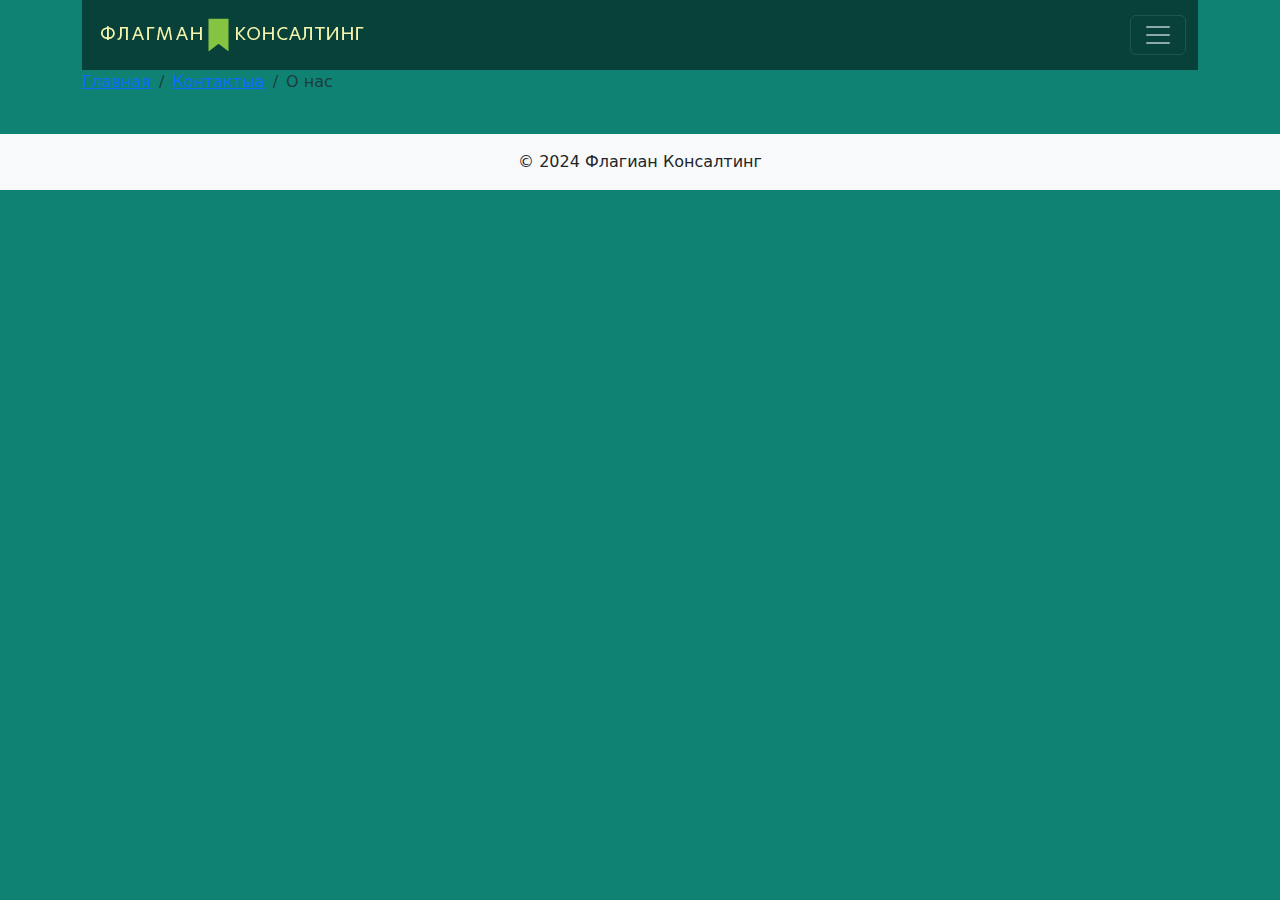
==== about.html @ 5f9f20a0 "Control" ====
<!doctype html>
<html lang="ru">
<head>
    <meta charset="UTF-8">
    <meta name="viewport"
          content="width=device-width, user-scalable=no, initial-scale=1.0, maximum-scale=1.0, minimum-scale=1.0">
    <meta http-equiv="X-UA-Compatible" content="ie=edge">
    <title>Флагиан Консалтинг</title>
    <!--            <link rel="icon" type="image/svg+xml" sizes="any" href="images/favicon.svg">-->
    <link rel="icon" type="image/png" sizes="96x96" href="images/favicon.png">
    <link rel="icon" type="image/svg" sizes="any" href="images/favicon.svg">
    <link href="https://cdn.jsdelivr.net/npm/bootstrap@5.3.3/dist/css/bootstrap.min.css" rel="stylesheet"
          integrity="sha384-QWTKZyjpPEjISv5WaRU9OFeRpok6YctnYmDr5pNlyT2bRjXh0JMhjY6hW+ALEwIH" crossorigin="anonymous">
    <link type="text/css" rel="stylesheet" href="css/style.css">

    <style>
        @import url('https://fonts.googleapis.com/css2?family=Montserrat+Alternates:ital,wght@0,100;0,200;0,300;0,400;0,500;0,600;0,700;0,800;0,900;1,100;1,200;1,300;1,400;1,500;1,600;1,700;1,800;1,900&family=Montserrat:ital,wght@0,100..900;1,100..900&family=Oswald:wght@200..700&display=swap');
    </style>

</head>
<body>

<!-- Главный контейнер -->
<div class="container">
    <!-- шапка -->
    <header>
        <!--     OFFcanvas  навигация -->
        <nav class="navbar navbar-dark nav_flag">
            <!--            <nav class="navbar navbar-dark bg-dark fixed-top">-->
            <div class="container-fluid">
                <a class="navbar-brand" href="index.html"><img src="images/logo_2.png"
                                                               alt="Флагман Консалтинг лого"></a>
                <button class="navbar-toggler" type="button" data-bs-toggle="offcanvas"
                        data-bs-target="#offcanvasDarkNavbar" aria-controls="offcanvasDarkNavbar">
                    <span class="navbar-toggler-icon"></span>
                </button>
                <div class="offcanvas offcanvas-end text-bg-dark" tabindex="-1" id="offcanvasDarkNavbar"
                     aria-labelledby="offcanvasDarkNavbarLabel">
                    <div class="offcanvas-header">
                        <h5 class="offcanvas-title" id="offcanvasDarkNavbarLabel">Флагман Консалтинг</h5>
                        <button type="button" class="btn-close btn-close-white" data-bs-dismiss="offcanvas"
                                aria-label="Close"></button>
                    </div>
                    <div class="offcanvas-body">
                        <ul class="navbar-nav justify-content-end flex-grow-1 pe-3">
                            <li class="nav-item">
                                <a class="nav-link active" aria-current="page" href="#">Консалтинг</a>
                            </li>

                            <li class="nav-item dropdown">
                                <a class="nav-link dropdown-toggle" href="#" role="button" data-bs-toggle="dropdown"
                                   aria-expanded="false">
                                    Оценка персонала
                                </a>
                                <ul class="dropdown-menu dropdown-menu-dark">
                                    <li><a class="dropdown-item" href="#">Какие задачи решаем</a></li>
                                    <li><a class="dropdown-item" href="#">Оценочные инструменты</a></li>
                                    <li><a class="dropdown-item" href="#">Целевые аудитории для оценки</a></li>
                                    <li>
                                        <hr class="dropdown-divider">
                                    </li>
                                    <li><a class="dropdown-item" href="#">Наши Преимущества</a></li>
                                </ul>

                            </li>

                            <li class="nav-item dropdown">
                                <a class="nav-link dropdown-toggle" href="#" role="button" data-bs-toggle="dropdown"
                                   aria-expanded="false">
                                    Тренинги
                                </a>
                                <ul class="dropdown-menu dropdown-menu-dark">
                                    <li><a class="dropdown-item" href="#">Для Менеджеров по работе <br> с ключевыми
                                        клиентами (KAM)</a></li>
                                    <li><a class="dropdown-item" href="#">Для аптечных <br>и медицинских
                                        представителей<br>Полевые силы</a></li>
                                    <li>
                                        <hr class="dropdown-divider">
                                    </li>
                                    <li><a class="dropdown-item" href="#">Для Лидеров коммерческих команд <br>
                                        Менеджеров
                                        back-office</a></li>
                                </ul>

                            </li>

                            <li class="nav-item dropdown">
                                <a class="nav-link dropdown-toggle" href="#" role="button" data-bs-toggle="dropdown"
                                   aria-expanded="false">
                                    ЭКСПЕРТЫ
                                </a>
                                <ul class="dropdown-menu dropdown-menu-dark">
                                    <li><a class="dropdown-item" href="#">Лидеры команды</a></li>
                                    <li><a class="dropdown-item" href="#">Почему выбирают нас</a></li>
                                    <!--                                    <li>-->
                                    <!--                                        <hr class="dropdown-divider">-->
                                    <!--                                    </li>-->
                                    <!--                                    <li><a class="dropdown-item" href="#">Что-то еще здесь</a></li>-->
                                </ul>

                            </li>

                            <li class="nav-item">
                                <a class="nav-link" href="#">Этапы реализации проектов</a>
                            </li>
                            <li class="nav-item">
                                <a class="nav-link" href="#">Реализованные проекты <br>Отзывы участников</a>
                                <a class="nav-link" href="about.html">О нас</a>
                                <a class="nav-link" href="contacts.html">Контакты. Обратная связь</a>
                            </li>
                        </ul>
                        <!--                        <form class="d-flex mt-3" role="search">-->
                        <!--                            <input class="form-control me-2" type="search" placeholder="Поиск" aria-label="Поиск">-->
                        <!--                            <button class="btn btn-success" type="submit">Поиск</button>-->
                        <!--                        </form>-->
                    </div>
                </div>
            </div>
        </nav>
        <!--  end of навигация -->
        <!--        <h1 class="montserrat-alternates-bold">ЦЕНТР РАЗВИТИЯ ПЕРСОНАЛА</h1>-->
    </header>
    <!-- end of шапка -->
    <!--хлебные крошки-->
        <nav aria-label="breadcrumb">
  <ol class="breadcrumb">
    <li class="breadcrumb-item"><a href="index.html">Главная</a></li>
    <li class="breadcrumb-item"><a href="contacts.html">Контактыа</a></li>
    <li class="breadcrumb-item active" aria-current="page">О нас</li>
  </ol>
</nav>
    <!--хлебные крошки-->


</div>
<!--подвал-->
<br>
<footer class="bg-body-tertiary text-center text-lg-start">
    <!-- Copyright -->
    <div class="text-center p-3" style="background-color: rgba(255, 255, 255, 0.05);">
        © 2024 Флагиан Консалтинг
    </div>
    <!-- Copyright -->
</footer>
<!--подвал end-->
<!-- end of Главный контейнер -->
<script src="https://cdn.jsdelivr.net/npm/bootstrap@5.3.3/dist/js/bootstrap.bundle.min.js"
        integrity="sha384-YvpcrYf0tY3lHB60NNkmXc5s9fDVZLESaAA55NDzOxhy9GkcIdslK1eN7N6jIeHz"
        crossorigin="anonymous"></script>
</body>
</html>
---- css/style.css ----
section,
header,
nav,
article,
aside,
footer {
    display: block;
}

body {
  background-color: #0F8273;
   }

.nav_flag {
  background-color: #08413A;
}

h1, h2 {
  /*text-decoration-color: #F8FAA7;*/
  color: #F8FAA7;
  align-items: center;


}
.col-centered{
   float: none;
   margin: 0 auto;
}

p {
   margin-top: 20px;
}

nav {
  color: #F8FAA7;
}
/*.slide {*/
/* color: #08413A;*/
/*  */
/*}*/
/*.container- {*/
/*  background-color: #0B6256;*/
/*}*/

/*<uniquifier>: Use a unique and descriptive class name*/
/*<weight>: Use a value from 200 to 700
ExtraLight 200 Light 300 Regular 400 Medium 500 SemiBold 600 Bold 700*/
/* */
/*.oswald-container {*/
/*  font-family: "Oswald", sans-serif;*/
/*  font-optical-sizing: auto;*/
/*  font-weight:400;*/
/*  font-style: normal;*/
/*}*/

.montserrat-container {
  font-family: "Montserrat", sans-serif;
  font-optical-sizing: auto;
  font-weight: 400;
  font-style: normal;
}

.montserrat-alternates-thin {
  font-family: "Montserrat Alternates", sans-serif;
  font-weight: 100;
  font-style: normal;
}

.montserrat-alternates-extralight {
  font-family: "Montserrat Alternates", sans-serif;
  font-weight: 200;
  font-style: normal;
}

.montserrat-alternates-light {
  font-family: "Montserrat Alternates", sans-serif;
  font-weight: 300;
  font-style: normal;
}

.montserrat-alternates-regular {
  font-family: "Montserrat Alternates", sans-serif;
  font-weight: 400;
  font-style: normal;
}

.montserrat-alternates-medium {
  font-family: "Montserrat Alternates", sans-serif;
  font-weight: 500;
  font-style: normal;
}

.montserrat-alternates-semibold {
  font-family: "Montserrat Alternates", sans-serif;
  font-weight: 600;
  font-style: normal;
}

.montserrat-alternates-bold {
  font-family: "Montserrat Alternates", sans-serif;
  font-weight: 700;
  font-style: normal;
}

.montserrat-alternates-extrabold {
  font-family: "Montserrat Alternates", sans-serif;
  font-weight: 800;
  font-style: normal;
}

.montserrat-alternates-black {
  font-family: "Montserrat Alternates", sans-serif;
  font-weight: 900;
  font-style: normal;
}

.montserrat-alternates-thin-italic {
  font-family: "Montserrat Alternates", sans-serif;
  font-weight: 100;
  font-style: italic;
}

.montserrat-alternates-extralight-italic {
  font-family: "Montserrat Alternates", sans-serif;
  font-weight: 200;
  font-style: italic;
}

.montserrat-alternates-light-italic {
  font-family: "Montserrat Alternates", sans-serif;
  font-weight: 300;
  font-style: italic;
}

.montserrat-alternates-regular-italic {
  font-family: "Montserrat Alternates", sans-serif;
  font-weight: 400;
  font-style: italic;
}

.montserrat-alternates-medium-italic {
  font-family: "Montserrat Alternates", sans-serif;
  font-weight: 500;
  font-style: italic;
}

.montserrat-alternates-semibold-italic {
  font-family: "Montserrat Alternates", sans-serif;
  font-weight: 600;
  font-style: italic;
}

.montserrat-alternates-bold-italic {
  font-family: "Montserrat Alternates", sans-serif;
  font-weight: 700;
  font-style: italic;
}

.montserrat-alternates-extrabold-italic {
  font-family: "Montserrat Alternates", sans-serif;
  font-weight: 800;
  font-style: italic;
}

.montserrat-alternates-black-italic {
  font-family: "Montserrat Alternates", sans-serif;
  font-weight: 900;
  font-style: italic;
}
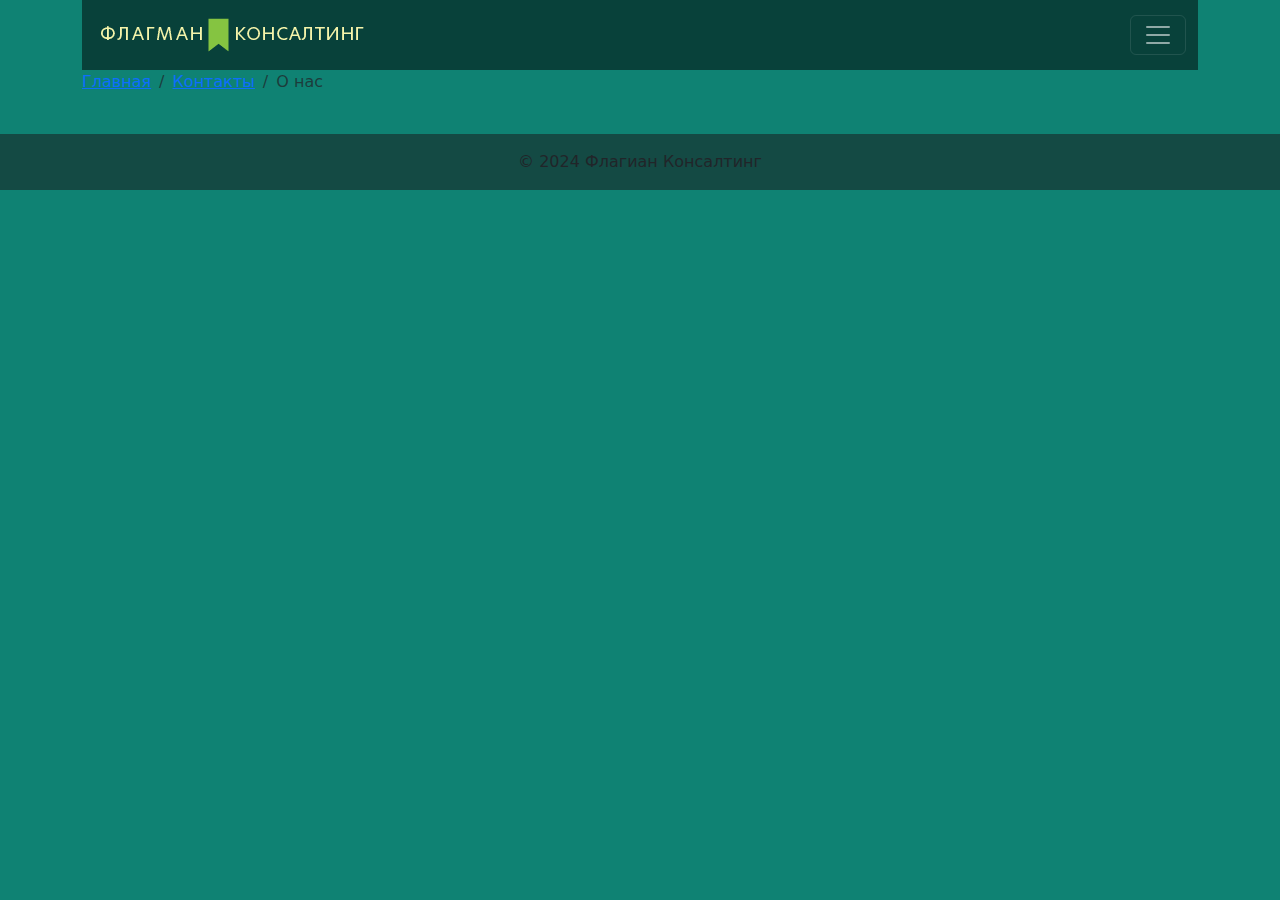
==== commit c112be75: "container" ====
--- a/about.html
+++ b/about.html
@@ -123,19 +123,20 @@
     <!-- end of шапка -->
     <!--хлебные крошки-->
         <nav aria-label="breadcrumb">
-  <ol class="breadcrumb">
-    <li class="breadcrumb-item"><a href="index.html">Главная</a></li>
-    <li class="breadcrumb-item"><a href="contacts.html">Контактыа</a></li>
-    <li class="breadcrumb-item active" aria-current="page">О нас</li>
-  </ol>
-</nav>
+          <ol class="breadcrumb">
+            <li class="breadcrumb-item"><a href="index.html">Главная</a></li>
+            <li class="breadcrumb-item"><a href="contacts.html">Контакты</a></li>
+            <li class="breadcrumb-item active" aria-current="page">О нас</li>
+          </ol>
+        </nav>
     <!--хлебные крошки-->
 
 
 </div>
 <!--подвал-->
 <br>
-<footer class="bg-body-tertiary text-center text-lg-start">
+<footer class="nav_flag text-center text-lg-start">
+<!--<footer class="bg-body-tertiary text-center text-lg-start">-->
     <!-- Copyright -->
     <div class="text-center p-3" style="background-color: rgba(255, 255, 255, 0.05);">
         © 2024 Флагиан Консалтинг
--- a/css/style.css
+++ b/css/style.css
@@ -33,6 +33,14 @@
 
 nav {
   color: #F8FAA7;
+}
+
+.bg-card {
+  background-color: #FCFDCF;
+}
+.offcanvasDarkNavbar2 {
+  color: #78E100;
+  background-color: rgba(8,65,58, .95);
 }
 /*.slide {*/
 /* color: #08413A;*/
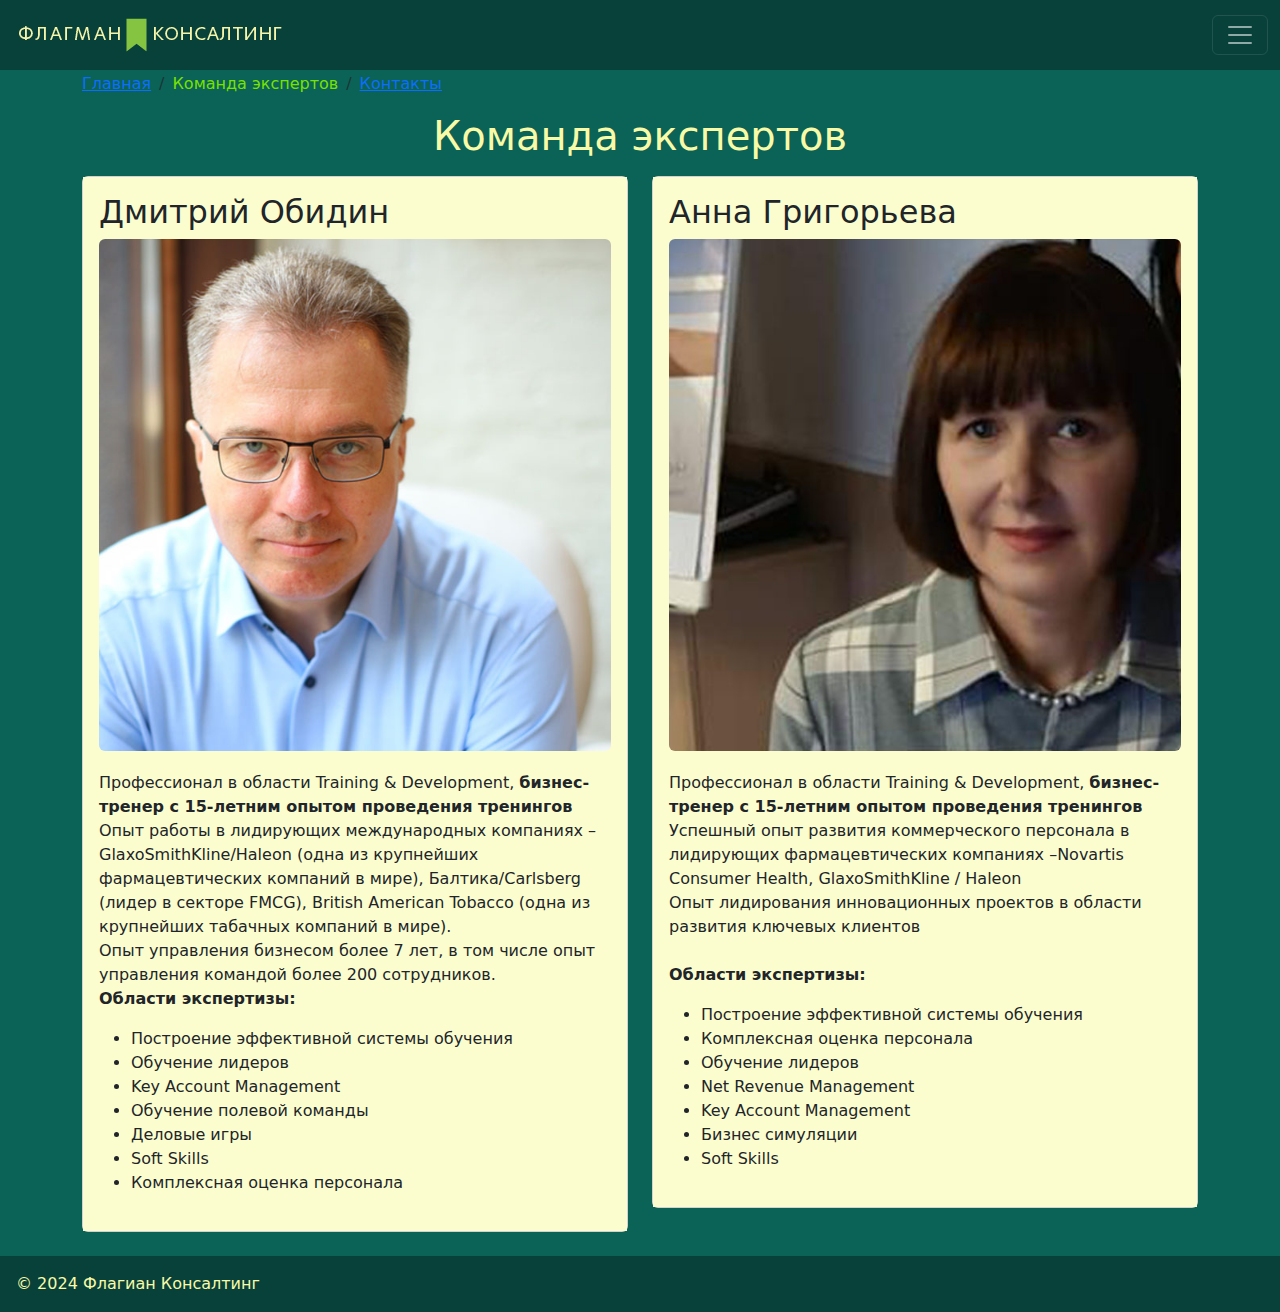
==== commit 73022e1f: "about_contacts" ====
--- a/about.html
+++ b/about.html
@@ -5,10 +5,10 @@
     <meta name="viewport"
           content="width=device-width, user-scalable=no, initial-scale=1.0, maximum-scale=1.0, minimum-scale=1.0">
     <meta http-equiv="X-UA-Compatible" content="ie=edge">
-    <title>Флагиан Консалтинг</title>
+    <title>Команда экспертов Флагиан Консалтинг</title>
     <!--            <link rel="icon" type="image/svg+xml" sizes="any" href="images/favicon.svg">-->
     <link rel="icon" type="image/png" sizes="96x96" href="images/favicon.png">
-    <link rel="icon" type="image/svg" sizes="any" href="images/favicon.svg">
+    <!--    <link rel="icon" type="image/svg" sizes="any" href="images/favicon.svg">-->
     <link href="https://cdn.jsdelivr.net/npm/bootstrap@5.3.3/dist/css/bootstrap.min.css" rel="stylesheet"
           integrity="sha384-QWTKZyjpPEjISv5WaRU9OFeRpok6YctnYmDr5pNlyT2bRjXh0JMhjY6hW+ALEwIH" crossorigin="anonymous">
     <link type="text/css" rel="stylesheet" href="css/style.css">
@@ -25,7 +25,7 @@
     <!-- шапка -->
     <header>
         <!--     OFFcanvas  навигация -->
-        <nav class="navbar navbar-dark nav_flag">
+        <nav class="navbar navbar-dark nav_flag fixed-top">
             <!--            <nav class="navbar navbar-dark bg-dark fixed-top">-->
             <div class="container-fluid">
                 <a class="navbar-brand" href="index.html"><img src="images/logo_2.png"
@@ -34,80 +34,83 @@
                         data-bs-target="#offcanvasDarkNavbar" aria-controls="offcanvasDarkNavbar">
                     <span class="navbar-toggler-icon"></span>
                 </button>
-                <div class="offcanvas offcanvas-end text-bg-dark" tabindex="-1" id="offcanvasDarkNavbar"
+                <div class="offcanvas offcanvas-end  offcanvasDarkNavbar2" data-bs-scroll="true" tabindex="-1"
+                     id="offcanvasDarkNavbar"
                      aria-labelledby="offcanvasDarkNavbarLabel">
                     <div class="offcanvas-header">
                         <h5 class="offcanvas-title" id="offcanvasDarkNavbarLabel">Флагман Консалтинг</h5>
                         <button type="button" class="btn-close btn-close-white" data-bs-dismiss="offcanvas"
                                 aria-label="Close"></button>
                     </div>
-                    <div class="offcanvas-body">
-                        <ul class="navbar-nav justify-content-end flex-grow-1 pe-3">
+                    <div class="offcanvas-body ">
+                        <ul class="navbar-nav justify-content-end flex-grow-1 pe-3 ">
                             <li class="nav-item">
-                                <a class="nav-link active" aria-current="page" href="#">Консалтинг</a>
-                            </li>
-
-                            <li class="nav-item dropdown">
-                                <a class="nav-link dropdown-toggle" href="#" role="button" data-bs-toggle="dropdown"
-                                   aria-expanded="false">
-                                    Оценка персонала
-                                </a>
-                                <ul class="dropdown-menu dropdown-menu-dark">
-                                    <li><a class="dropdown-item" href="#">Какие задачи решаем</a></li>
-                                    <li><a class="dropdown-item" href="#">Оценочные инструменты</a></li>
-                                    <li><a class="dropdown-item" href="#">Целевые аудитории для оценки</a></li>
-                                    <li>
-                                        <hr class="dropdown-divider">
-                                    </li>
-                                    <li><a class="dropdown-item" href="#">Наши Преимущества</a></li>
-                                </ul>
-
-                            </li>
-
-                            <li class="nav-item dropdown">
-                                <a class="nav-link dropdown-toggle" href="#" role="button" data-bs-toggle="dropdown"
-                                   aria-expanded="false">
-                                    Тренинги
-                                </a>
-                                <ul class="dropdown-menu dropdown-menu-dark">
-                                    <li><a class="dropdown-item" href="#">Для Менеджеров по работе <br> с ключевыми
-                                        клиентами (KAM)</a></li>
-                                    <li><a class="dropdown-item" href="#">Для аптечных <br>и медицинских
-                                        представителей<br>Полевые силы</a></li>
-                                    <li>
-                                        <hr class="dropdown-divider">
-                                    </li>
-                                    <li><a class="dropdown-item" href="#">Для Лидеров коммерческих команд <br>
-                                        Менеджеров
-                                        back-office</a></li>
-                                </ul>
-
-                            </li>
-
-                            <li class="nav-item dropdown">
-                                <a class="nav-link dropdown-toggle" href="#" role="button" data-bs-toggle="dropdown"
-                                   aria-expanded="false">
-                                    ЭКСПЕРТЫ
-                                </a>
-                                <ul class="dropdown-menu dropdown-menu-dark">
-                                    <li><a class="dropdown-item" href="#">Лидеры команды</a></li>
-                                    <li><a class="dropdown-item" href="#">Почему выбирают нас</a></li>
-                                    <!--                                    <li>-->
-                                    <!--                                        <hr class="dropdown-divider">-->
-                                    <!--                                    </li>-->
-                                    <!--                                    <li><a class="dropdown-item" href="#">Что-то еще здесь</a></li>-->
-                                </ul>
-
-                            </li>
-
-                            <li class="nav-item">
-                                <a class="nav-link" href="#">Этапы реализации проектов</a>
-                            </li>
-                            <li class="nav-item">
-                                <a class="nav-link" href="#">Реализованные проекты <br>Отзывы участников</a>
-                                <a class="nav-link" href="about.html">О нас</a>
+                                <a class="nav-link " href="index.html">Главная</a>
+                                <a class="nav-link active" aria-current="page" href="about.html">Команда экспертов</a>
                                 <a class="nav-link" href="contacts.html">Контакты. Обратная связь</a>
                             </li>
+
+                            <!--                            <li class="nav-item dropdown">-->
+                            <!--                                <a class="nav-link dropdown-toggle" href="#" role="button" data-bs-toggle="dropdown"-->
+                            <!--                                   aria-expanded="false">-->
+                            <!--                                    Оценка персонала-->
+                            <!--                                </a>-->
+                            <!--                                <ul class="dropdown-menu dropdown-menu-dark">-->
+                            <!--                                    <li><a class="dropdown-item" disabled>Какие задачи решаем</a></li>-->
+                            <!--                                    <li><a class="dropdown-item" disabled>Оценочные инструменты</a></li>-->
+                            <!--                                    <li><a class="dropdown-item" disabled>Целевые аудитории для оценки</a></li>-->
+                            <!--                                    <li>-->
+                            <!--                                        <hr class="dropdown-divider">-->
+                            <!--                                    </li>-->
+                            <!--                                    <li><a class="dropdown-item" href="#">Наши Преимущества</a></li>-->
+                            <!--                                </ul>-->
+
+                            <!--                            </li>-->
+
+                            <!--                            <li class="nav-item dropdown">-->
+                            <!--                                <a class="nav-link dropdown-toggle" href="#" role="button" data-bs-toggle="dropdown"-->
+                            <!--                                   aria-expanded="false">-->
+                            <!--                                    Тренинги-->
+                            <!--                                </a>-->
+                            <!--                                <ul class="dropdown-menu dropdown-menu-dark">-->
+                            <!--                                    <li><a class="dropdown-item" href="#">Для Менеджеров по работе <br> с ключевыми-->
+                            <!--                                        клиентами (KAM)</a></li>-->
+                            <!--                                    <li><a class="dropdown-item" href="#">Для аптечных <br>и медицинских-->
+                            <!--                                        представителей<br>Полевые силы</a></li>-->
+                            <!--                                    <li>-->
+                            <!--                                        <hr class="dropdown-divider">-->
+                            <!--                                    </li>-->
+                            <!--                                    <li><a class="dropdown-item" href="#">Для Лидеров коммерческих команд <br>-->
+                            <!--                                        Менеджеров-->
+                            <!--                                        back-office</a></li>-->
+                            <!--                                </ul>-->
+
+                            <!--                            </li>-->
+
+                            <!--                            <li class="nav-item dropdown">-->
+                            <!--                                <a class="nav-link dropdown-toggle" href="#" role="button" data-bs-toggle="dropdown"-->
+                            <!--                                   aria-expanded="false">-->
+                            <!--                                    ЭКСПЕРТЫ-->
+                            <!--                                </a>-->
+                            <!--                                <ul class="dropdown-menu dropdown-menu-dark">-->
+                            <!--                                    <li><a class="dropdown-item" href="#">Лидеры команды</a></li>-->
+                            <!--                                    <li><a class="dropdown-item" href="#">Почему выбирают нас</a></li>-->
+                            <!--                                    &lt;!&ndash;                                    <li>&ndash;&gt;-->
+                            <!--                                    &lt;!&ndash;                                        <hr class="dropdown-divider">&ndash;&gt;-->
+                            <!--                                    &lt;!&ndash;                                    </li>&ndash;&gt;-->
+                            <!--                                    &lt;!&ndash;                                    <li><a class="dropdown-item" href="#">Что-то еще здесь</a></li>&ndash;&gt;-->
+                            <!--                                </ul>-->
+
+                            <!--                            </li>-->
+
+                            <!--                            <li class="nav-item">-->
+                            <!--                                <a class="nav-link" href="#">Этапы реализации проектов</a>-->
+                            <!--                            </li>-->
+                            <!--                            <li class="nav-item">-->
+                            <!--                                &lt;!&ndash;                                <a class="nav-link" href="#">Реализованные проекты <br>Отзывы участников</a>&ndash;&gt;-->
+                            <!--                                <a class="nav-link" href="about.html">Команда экспертов</a>-->
+                            <!--                                <a class="nav-link" href="contacts.html">Контакты. Обратная связь</a>-->
+                            <!--                            </li>-->
                         </ul>
                         <!--                        <form class="d-flex mt-3" role="search">-->
                         <!--                            <input class="form-control me-2" type="search" placeholder="Поиск" aria-label="Поиск">-->
@@ -122,23 +125,96 @@
     </header>
     <!-- end of шапка -->
     <!--хлебные крошки-->
-        <nav aria-label="breadcrumb">
-          <ol class="breadcrumb">
+    <!--    <nav class="crumb" aria-label="breadcrumb">-->
+    <!--        <ol class="breadcrumb ">-->
+    <!--            <li class="breadcrumb-item active " aria-current="page" style="color: #78E100 ">Главная</li>-->
+    <!--        </ol>-->
+    <!--    </nav>-->
+    <br><br><br>
+    <nav aria-label="breadcrumb">
+        <ol class="breadcrumb">
             <li class="breadcrumb-item"><a href="index.html">Главная</a></li>
+            <li class="breadcrumb-item active" aria-current="page" style="color: #78E100">Команда экспертов</a></li>
             <li class="breadcrumb-item"><a href="contacts.html">Контакты</a></li>
-            <li class="breadcrumb-item active" aria-current="page">О нас</li>
-          </ol>
-        </nav>
+            <!--            <li class="breadcrumb-item active" aria-current="page">О нас</li>-->
+        </ol>
+    </nav>
     <!--хлебные крошки-->
+
+    <!--контент-->
+    <div class="row "><!--помещаем в блок для 2-х колонок-->
+        <h1 class="text-center pb-2" title="Команда экспертов Флагман Консалтинг">Команда экспертов</h1>
+        <!--Дмитрий Обидин-->
+        <div class="col-sm-6 mb-3 mb-sm-0">
+
+            <div class="card h=100">
+                <div class="card-body  bg-card">
+                    <h2 class="card-title">Дмитрий Обидин</h2>
+                    <img src="images/expert_obid.jpg" class="card-img-top rounded"
+                         alt="Менеджеры по работе с ключевыми клиентами">
+                    <p class="card-text">Профессионал в области Training & Development,
+                        <b>бизнес-тренер с 15-летним опытом проведения тренингов </b><br>
+                        Опыт работы в лидирующих международных компаниях – GlaxoSmithKline/Haleon (одна из крупнейших
+                        фармацевтических компаний в мире), Балтика/Carlsberg (лидер в секторе FMCG), British American
+                        Tobacco (одна из крупнейших табачных компаний в мире). <br>
+                        Опыт управления бизнесом более 7 лет, в том числе опыт управления командой более 200
+                        сотрудников.<br>
+                        <b>Области экспертизы:</b>
+                    <ul>
+                        <li>Построение эффективной системы обучения</li>
+                        <li>Обучение лидеров</li>
+                        <li>Key Account Management</li>
+                        <li>Обучение полевой команды</li>
+                        <li> Деловые игры</li>
+                        <li>Soft Skills</li>
+                        <li>Комплексная оценка персонала</li>
+
+                    </ul>
+                    </p>
+                </div>
+
+            </div>
+        </div>
+
+        <div class="col-sm-6">
+            <div class="card h=100">
+                <div class="card-body  bg-card">
+                    <h2 class="card-title">Анна Григорьева</h2>
+                    <img src="images/expert_grig.jpg" class="card-img-top rounded"
+                         alt="Менеджеры по работе с ключевыми клиентами">
+                    <p class="card-text">Профессионал в области Training & Development,
+                        <b>бизнес-тренер с 15-летним опытом проведения тренингов </b><br>
+                        Успешный опыт развития коммерческого персонала в лидирующих фармацевтических компаниях –Novartis
+                        Consumer Health, GlaxoSmithKline / Haleon <br>
+                        Опыт лидирования инновационных проектов в области развития ключевых клиентов<br><br>
+                        <b>Области экспертизы:</b>
+                    <ul>
+                        <li>Построение эффективной системы обучения</li>
+                        <li>Комплексная оценка персонала</li>
+                        <li>Обучение лидеров</li>
+                        <li>Net Revenue Management</li>
+                        <li>Key Account Management</li>
+                        <li>Бизнес симуляции</li>
+                        <!--                        <li> Деловые игры</li>-->
+                        <li>Soft Skills</li>
+                        <!--                        <li>Комплексная оценка персонала</li>-->
+
+                    </ul>
+                    </p>
+                </div>
+            </div>
+        </div>
+    </div>
+
+    <!--контент end-->
 
 
 </div>
 <!--подвал-->
 <br>
 <footer class="nav_flag text-center text-lg-start">
-<!--<footer class="bg-body-tertiary text-center text-lg-start">-->
     <!-- Copyright -->
-    <div class="text-center p-3" style="background-color: rgba(255, 255, 255, 0.05);">
+    <div class="text-center p-3" style="color: #F8FAA7">
         © 2024 Флагиан Консалтинг
     </div>
     <!-- Copyright -->
--- a/css/style.css
+++ b/css/style.css
@@ -4,18 +4,18 @@
 article,
 aside,
 footer {
-    display: block;
+    display: flex;
 }
 
 body {
-  background-color: #0F8273;
-   }
+  background-color: #0B6256
+  }
 
 .nav_flag {
   background-color: #08413A;
 }
 
-h1, h2 {
+h1, h2, h3 {
   /*text-decoration-color: #F8FAA7;*/
   color: #F8FAA7;
   align-items: center;
@@ -40,8 +40,35 @@
 }
 .offcanvasDarkNavbar2 {
   color: #78E100;
-  background-color: rgba(8,65,58, .95);
-}
+  background-color: rgba(8,65,58, .90);
+}
+.titul{
+  font-weight:200;
+  /*font-size: 2.7em;*/
+  font-size: 1.5em;
+  color: #78E100;
+  padding: .3em;
+}
+.titul_2{
+  /*font-size: 3.8em;*/
+  font-size: 2.2em;
+  color: #08413A;
+  padding: .3em;
+}
+.carusel{
+  color: #78E100;
+  font-weight: 700;
+}
+/*.titul_3 {*/
+/*  background-color: #78E100;*/
+/*  color: #0F8273;*/
+/*  !*border: #F8FAA7;*!*/
+/*  !*border-radius: .1em;*!*/
+/*  font-size: 1em;*/
+/*  padding: .5em;*/
+/*  !*border-radius: inherit;*!*/
+/*}*/
+
 /*.slide {*/
 /* color: #08413A;*/
 /*  */
@@ -54,12 +81,12 @@
 /*<weight>: Use a value from 200 to 700
 ExtraLight 200 Light 300 Regular 400 Medium 500 SemiBold 600 Bold 700*/
 /* */
-/*.oswald-container {*/
-/*  font-family: "Oswald", sans-serif;*/
-/*  font-optical-sizing: auto;*/
-/*  font-weight:400;*/
-/*  font-style: normal;*/
-/*}*/
+.oswald-container {
+  font-family: "Oswald", sans-serif;
+  font-optical-sizing: auto;
+  font-weight:700;
+  font-style: normal;
+}
 
 .montserrat-container {
   font-family: "Montserrat", sans-serif;
@@ -68,110 +95,110 @@
   font-style: normal;
 }
 
-.montserrat-alternates-thin {
-  font-family: "Montserrat Alternates", sans-serif;
-  font-weight: 100;
-  font-style: normal;
-}
-
-.montserrat-alternates-extralight {
-  font-family: "Montserrat Alternates", sans-serif;
-  font-weight: 200;
-  font-style: normal;
-}
-
-.montserrat-alternates-light {
-  font-family: "Montserrat Alternates", sans-serif;
-  font-weight: 300;
-  font-style: normal;
-}
-
-.montserrat-alternates-regular {
-  font-family: "Montserrat Alternates", sans-serif;
-  font-weight: 400;
-  font-style: normal;
-}
-
-.montserrat-alternates-medium {
-  font-family: "Montserrat Alternates", sans-serif;
-  font-weight: 500;
-  font-style: normal;
-}
-
-.montserrat-alternates-semibold {
-  font-family: "Montserrat Alternates", sans-serif;
-  font-weight: 600;
-  font-style: normal;
-}
-
-.montserrat-alternates-bold {
-  font-family: "Montserrat Alternates", sans-serif;
-  font-weight: 700;
-  font-style: normal;
-}
-
-.montserrat-alternates-extrabold {
-  font-family: "Montserrat Alternates", sans-serif;
-  font-weight: 800;
-  font-style: normal;
-}
-
-.montserrat-alternates-black {
-  font-family: "Montserrat Alternates", sans-serif;
-  font-weight: 900;
-  font-style: normal;
-}
-
-.montserrat-alternates-thin-italic {
-  font-family: "Montserrat Alternates", sans-serif;
-  font-weight: 100;
-  font-style: italic;
-}
-
-.montserrat-alternates-extralight-italic {
-  font-family: "Montserrat Alternates", sans-serif;
-  font-weight: 200;
-  font-style: italic;
-}
-
-.montserrat-alternates-light-italic {
-  font-family: "Montserrat Alternates", sans-serif;
-  font-weight: 300;
-  font-style: italic;
-}
-
-.montserrat-alternates-regular-italic {
-  font-family: "Montserrat Alternates", sans-serif;
-  font-weight: 400;
-  font-style: italic;
-}
-
-.montserrat-alternates-medium-italic {
-  font-family: "Montserrat Alternates", sans-serif;
-  font-weight: 500;
-  font-style: italic;
-}
-
-.montserrat-alternates-semibold-italic {
-  font-family: "Montserrat Alternates", sans-serif;
-  font-weight: 600;
-  font-style: italic;
-}
-
-.montserrat-alternates-bold-italic {
-  font-family: "Montserrat Alternates", sans-serif;
-  font-weight: 700;
-  font-style: italic;
-}
-
-.montserrat-alternates-extrabold-italic {
-  font-family: "Montserrat Alternates", sans-serif;
-  font-weight: 800;
-  font-style: italic;
-}
-
-.montserrat-alternates-black-italic {
-  font-family: "Montserrat Alternates", sans-serif;
-  font-weight: 900;
-  font-style: italic;
-}
+/*.montserrat-alternates-thin {*/
+/*  font-family: "Montserrat Alternates", sans-serif;*/
+/*  font-weight: 100;*/
+/*  font-style: normal;*/
+/*}*/
+
+/*.montserrat-alternates-extralight {*/
+/*  font-family: "Montserrat Alternates", sans-serif;*/
+/*  font-weight: 200;*/
+/*  font-style: normal;*/
+/*}*/
+
+/*.montserrat-alternates-light {*/
+/*  font-family: "Montserrat Alternates", sans-serif;*/
+/*  font-weight: 300;*/
+/*  font-style: normal;*/
+/*}*/
+
+/*.montserrat-alternates-regular {*/
+/*  font-family: "Montserrat Alternates", sans-serif;*/
+/*  font-weight: 400;*/
+/*  font-style: normal;*/
+/*}*/
+
+/*.montserrat-alternates-medium {*/
+/*  font-family: "Montserrat Alternates", sans-serif;*/
+/*  font-weight: 500;*/
+/*  font-style: normal;*/
+/*}*/
+
+/*.montserrat-alternates-semibold {*/
+/*  font-family: "Montserrat Alternates", sans-serif;*/
+/*  font-weight: 600;*/
+/*  font-style: normal;*/
+/*}*/
+
+/*.montserrat-alternates-bold {*/
+/*  font-family: "Montserrat Alternates", sans-serif;*/
+/*  font-weight: 700;*/
+/*  font-style: normal;*/
+/*}*/
+
+/*.montserrat-alternates-extrabold {*/
+/*  font-family: "Montserrat Alternates", sans-serif;*/
+/*  font-weight: 800;*/
+/*  font-style: normal;*/
+/*}*/
+
+/*.montserrat-alternates-black {*/
+/*  font-family: "Montserrat Alternates", sans-serif;*/
+/*  font-weight: 900;*/
+/*  font-style: normal;*/
+/*}*/
+
+/*.montserrat-alternates-thin-italic {*/
+/*  font-family: "Montserrat Alternates", sans-serif;*/
+/*  font-weight: 100;*/
+/*  font-style: italic;*/
+/*}*/
+
+/*.montserrat-alternates-extralight-italic {*/
+/*  font-family: "Montserrat Alternates", sans-serif;*/
+/*  font-weight: 200;*/
+/*  font-style: italic;*/
+/*}*/
+
+/*.montserrat-alternates-light-italic {*/
+/*  font-family: "Montserrat Alternates", sans-serif;*/
+/*  font-weight: 300;*/
+/*  font-style: italic;*/
+/*}*/
+
+/*.montserrat-alternates-regular-italic {*/
+/*  font-family: "Montserrat Alternates", sans-serif;*/
+/*  font-weight: 400;*/
+/*  font-style: italic;*/
+/*}*/
+
+/*.montserrat-alternates-medium-italic {*/
+/*  font-family: "Montserrat Alternates", sans-serif;*/
+/*  font-weight: 500;*/
+/*  font-style: italic;*/
+/*}*/
+
+/*.montserrat-alternates-semibold-italic {*/
+/*  font-family: "Montserrat Alternates", sans-serif;*/
+/*  font-weight: 600;*/
+/*  font-style: italic;*/
+/*}*/
+
+/*.montserrat-alternates-bold-italic {*/
+/*  font-family: "Montserrat Alternates", sans-serif;*/
+/*  font-weight: 700;*/
+/*  font-style: italic;*/
+/*}*/
+
+/*.montserrat-alternates-extrabold-italic {*/
+/*  font-family: "Montserrat Alternates", sans-serif;*/
+/*  font-weight: 800;*/
+/*  font-style: italic;*/
+/*}*/
+
+/*.montserrat-alternates-black-italic {*/
+/*  font-family: "Montserrat Alternates", sans-serif;*/
+/*  font-weight: 900;*/
+/*  font-style: italic;*/
+/*}*/
